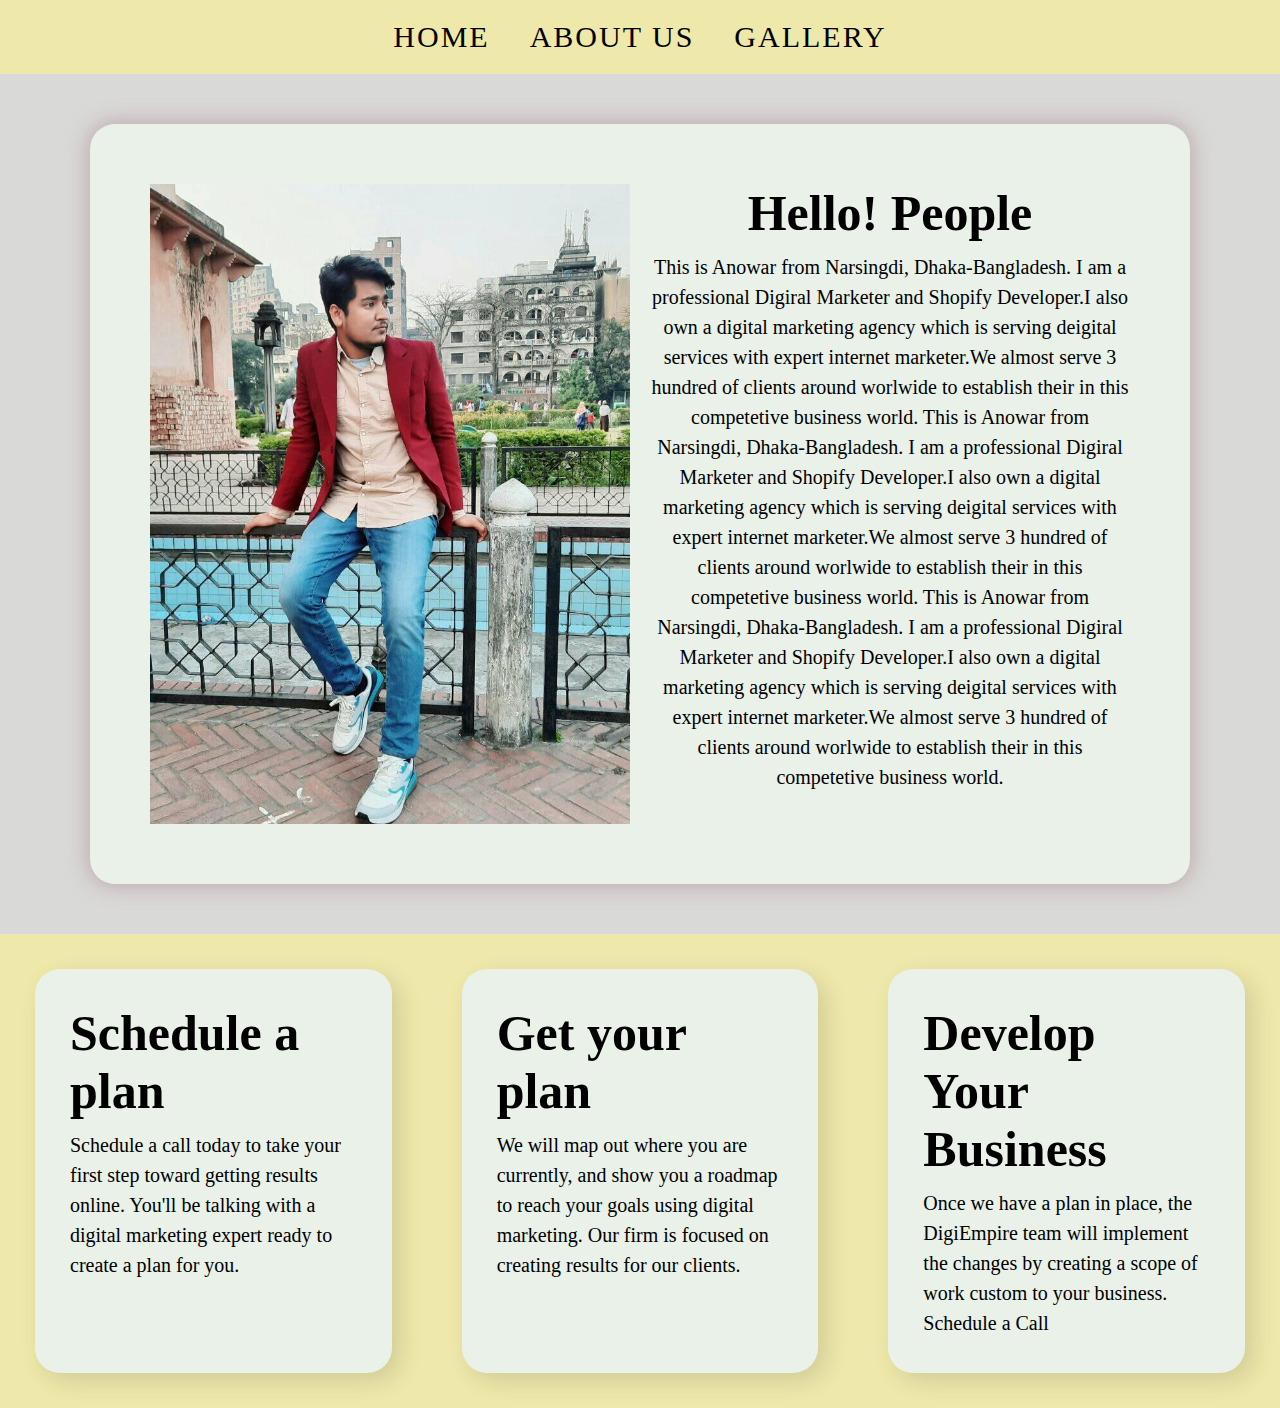
==== index.html @ c79b7e7e "Add files via upload" ====
<!DOCTYPE html>
<html>
<head>
	<meta charset="utf-8">
	<meta name="viewport" content="width=device-width, initial-scale=1">
	<title>DigiEmpire | Anowar Hossain</title>
	<link rel="stylesheet" href="css/style.css"/>
</head>
<body>
	<div class="header">
		<ul>
			<li><a href="index.html">Home</a></li>
			<li><a href="about_us.html">About Us</a> </li>
			<li><a href="gallery.html"> Gallery</a></li>
		</ul>
	</div>
	<div class="banner">
		<ul>
			<li>
				<div>
					<img style="display: flex;" src="images/Anowarpro.jpg">
					</div>
			</li>
			<li>
				<div>
				<h1>Hello! People </h1>
		<p> This is Anowar from Narsingdi, Dhaka-Bangladesh. I am a professional Digiral Marketer and Shopify Developer.I also own a digital marketing agency which is serving deigital services with expert internet marketer.We almost serve 3 hundred of clients around worlwide to establish their in this competetive business world.
		This is Anowar from Narsingdi, Dhaka-Bangladesh. I am a professional Digiral Marketer and Shopify Developer.I also own a digital marketing agency which is serving deigital services with expert internet marketer.We almost serve 3 hundred of clients around worlwide to establish their in this competetive business world.
	This is Anowar from Narsingdi, Dhaka-Bangladesh. I am a professional Digiral Marketer and Shopify Developer.I also own a digital marketing agency which is serving deigital services with expert internet marketer.We almost serve 3 hundred of clients around worlwide to establish their in this competetive business world.</p> </div></li>	


		</ul>
	</div>
		

	
	<div class="plan">
		<ul>
			<li>
				<div >
				<h1>Schedule a plan</h1>
				<p>Schedule a call today to take your first step toward getting results online. You'll be talking with a digital marketing expert ready to create a plan for you.</p>
			</li>

			
			<li>
				<div>
				<h1>Get your plan</h1>
				<p>We will map out where you are currently, and show you a roadmap to reach your goals using digital marketing. Our firm is focused on creating results for our clients.</p>
				</div>
			</li>
			<li>
				<div>
				<h1>Develop Your Business</h1>
				<p>Once we have a plan in place, the DigiEmpire team will implement the changes by creating a scope of work custom to your business.

Schedule a Call</p>
				</div>
			</li>
		</ul>
	</div>
</body>
</html>
---- css/style.css ----
*{ margin: 0;
    

 }
 ul{ 	
     background-color: palegoldenrod;
    display: flex;
    list-style: none;
    justify-content: center;
    padding: 0px;
   
}

ul li a {
    font-size: 30px;
    padding: 20px;
    ;
    display: inline-block;
    color: black;
    text-decoration: none;
    text-transform: uppercase;
    letter-spacing: 2px;
}

.banner{
        background:#e9f1e9;
        padding: 50px;
        max-width: 1000px;
        margin-left: auto;
        margin-right: auto;
        text-align: center;
        border-style:none;
        border-radius: 25px;
        
        margin-top: 50px;
        margin-bottom: 50px;
    box-shadow: 0px 0px 20px 3px #ad8d9291;

}
.banner ul li{
    text-align: center;
    background-color:#e9f1e9 ;
    display: flex;
    flex-wrap: wrap;
    flex-basis: 80%;
    padding: 10px;
    border-radius: 0px;
}
h1{
    font-size: 50px;
}
p{
    font-size: 20px;
    margin-top: 10px;
    line-height: 1.5;
}
body{  

    background-color: rgb(117 120 110 / 28%);

}
.gallery { 
    display: flex;
    flex-wrap: wrap ;


}
.gallery div {  
    flex-basis: 16%;
    box-shadow: 8px 8px 25px 0px #0000001f;
    padding: 30px;
    margin:30px ;
     background:#e9f1e9;
    


}
img{
    max-width: 100%;
}
.plan li{
    Display: flex;
    list-style: none;
    justify-content: center;
    padding: 0px;

    flex-basis: 25%;
    box-shadow: 8px 8px 25px 0px #0000001f;
    
     background:#e9f1e9;
     margin: 35px;
     padding: 35px;
     
    border-radius: 25px;
}
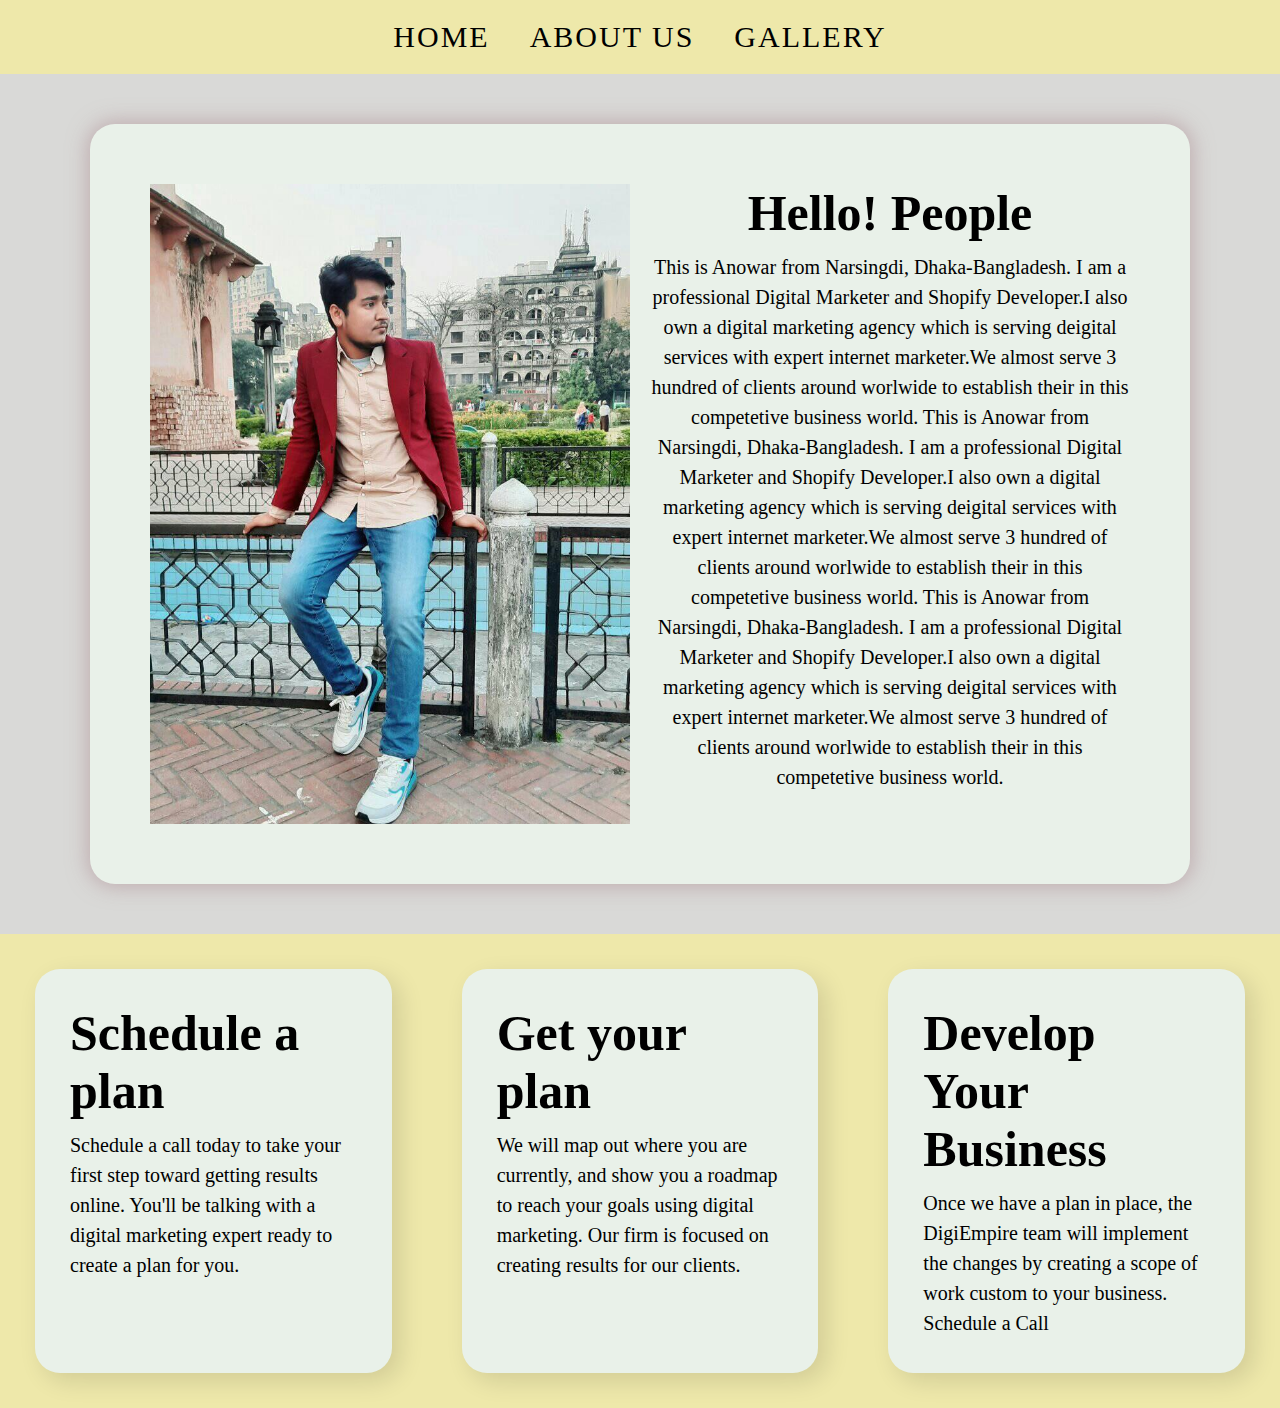
==== commit 6e21f500: "Update index.html" ====
--- a/index.html
+++ b/index.html
@@ -24,9 +24,9 @@
 			<li>
 				<div>
 				<h1>Hello! People </h1>
-		<p> This is Anowar from Narsingdi, Dhaka-Bangladesh. I am a professional Digiral Marketer and Shopify Developer.I also own a digital marketing agency which is serving deigital services with expert internet marketer.We almost serve 3 hundred of clients around worlwide to establish their in this competetive business world.
-		This is Anowar from Narsingdi, Dhaka-Bangladesh. I am a professional Digiral Marketer and Shopify Developer.I also own a digital marketing agency which is serving deigital services with expert internet marketer.We almost serve 3 hundred of clients around worlwide to establish their in this competetive business world.
-	This is Anowar from Narsingdi, Dhaka-Bangladesh. I am a professional Digiral Marketer and Shopify Developer.I also own a digital marketing agency which is serving deigital services with expert internet marketer.We almost serve 3 hundred of clients around worlwide to establish their in this competetive business world.</p> </div></li>	
+		<p> This is Anowar from Narsingdi, Dhaka-Bangladesh. I am a professional Digital Marketer and Shopify Developer.I also own a digital marketing agency which is serving deigital services with expert internet marketer.We almost serve 3 hundred of clients around worlwide to establish their in this competetive business world.
+		This is Anowar from Narsingdi, Dhaka-Bangladesh. I am a professional Digital Marketer and Shopify Developer.I also own a digital marketing agency which is serving deigital services with expert internet marketer.We almost serve 3 hundred of clients around worlwide to establish their in this competetive business world.
+	This is Anowar from Narsingdi, Dhaka-Bangladesh. I am a professional Digital Marketer and Shopify Developer.I also own a digital marketing agency which is serving deigital services with expert internet marketer.We almost serve 3 hundred of clients around worlwide to establish their in this competetive business world.</p> </div></li>	
 
 
 		</ul>
@@ -60,4 +60,4 @@
 		</ul>
 	</div>
 </body>
-</html>	+</html>	
